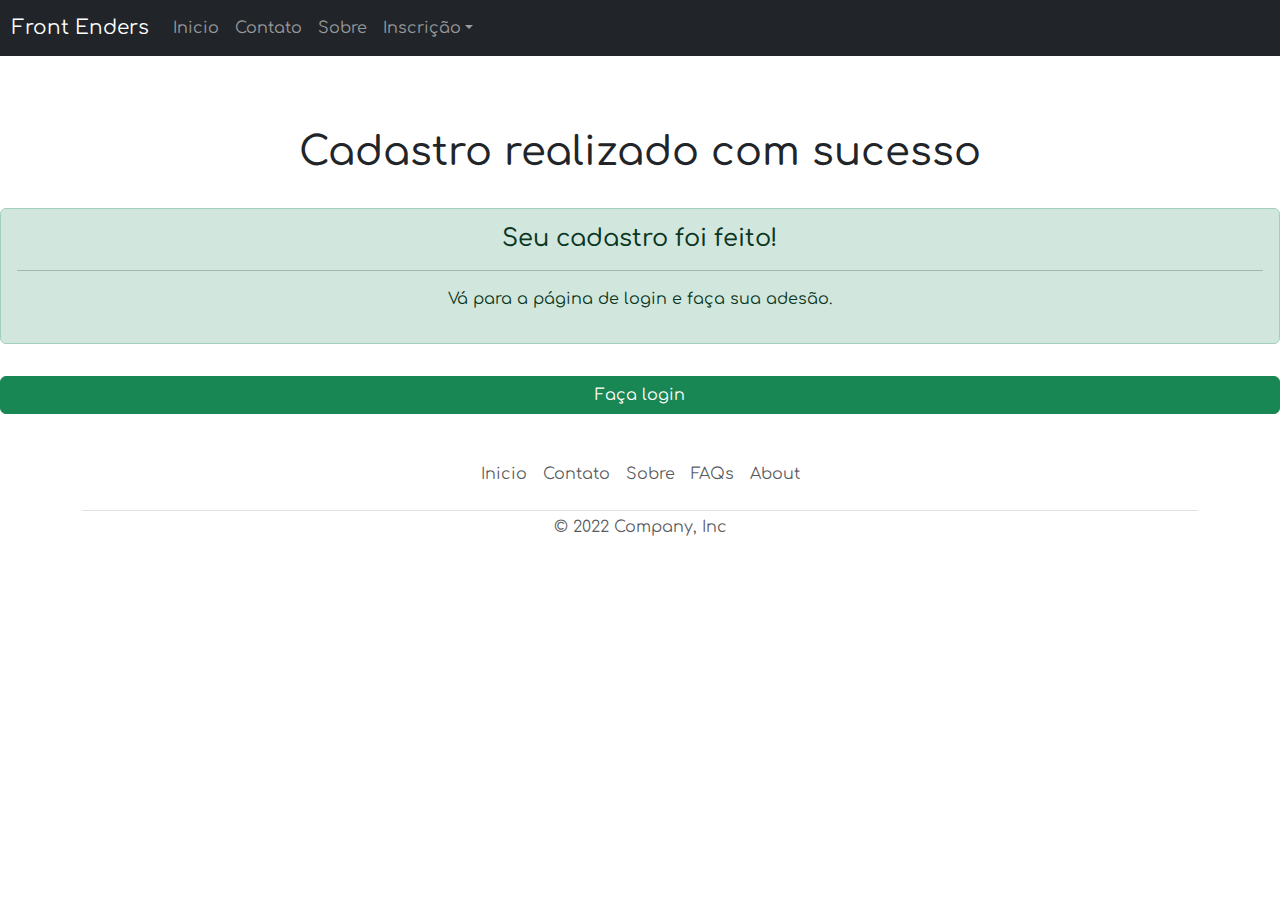
==== cadastro-realizado.html @ 36d0818d "add paginas cadastro" ====
<!DOCTYPE html>
<html lang="pt-br">

<head>
    <title>Front Enders Cadastro</title>
    <meta charset="utf-8">
    <meta name="viewport" content="width=device-width, initial-scale=1">

    <link href="https://cdn.jsdelivr.net/npm/bootstrap@5.2.1/dist/css/bootstrap.min.css" rel="stylesheet">
    <script src="https://cdn.jsdelivr.net/npm/bootstrap@5.2.1/dist/js/bootstrap.bundle.min.js"></script>
    <link rel="stylesheet" href="css/cadastro.css">
    <link href="https://fonts.googleapis.com/css2?family=Comfortaa:wght@300&family=Roboto:ital,wght@1,100&display=swap"
        rel="stylesheet">


</head>

<body>

    <nav class="navbar navbar-expand-sm bg-dark navbar-dark">
        <div class="container-fluid">
            <a class="navbar-brand" href="#">Front Enders</a>
            <button class="navbar-toggler" type="button" data-bs-toggle="collapse" data-bs-target="#collapsibleNavbar">
                <span class="navbar-toggler-icon"></span>
            </button>
            <div class="collapse navbar-collapse" id="collapsibleNavbar">
                <ul class="navbar-nav">
                    <li class="nav-item">
                        <a class="nav-link" href="./index.html">Inicio</a>
                    </li>
                    <li class="nav-item">
                        <a class="nav-link" href="#">Contato</a>
                    </li>
                    <li class="nav-item">
                        <a class="nav-link" href="./Sobre.html">Sobre</a>
                    </li>
                    <li class="nav-item dropdown">
                        <a class="nav-link dropdown-toggle" href="#" role="button"
                            data-bs-toggle="dropdown">Inscrição</a>
                        <ul class="dropdown-menu">
                            <li><a class="dropdown-item" href="#">Solicitar</a></li>
                            <li><a class="dropdown-item" href="#">Cadastrar</a></li>
                            <li><a class="dropdown-item" href="#">A third link</a></li>
                        </ul>
                    </li>
                </ul>
            </div>
        </div>
    </nav>


    <div class="py-4 text-center">
        <h1 class="text-center mt-5">Cadastro realizado com sucesso</h1>
    </div>
    <form class="form">

        <!-- Enviado com sucesso -->
        <div class="alert alert-success text-center" role="alert">
            <h4 class="alert-heading text-center">Seu cadastro foi feito!</h4>
            <hr>
            <p>Vá para a página de login e faça sua adesão.
            </p>
        </div>
        <!-- Botão  -->
        <a type="submit" href="./login.html" class="btn btn-success mt-3 col-12 text-center">Faça login</a>
        </div>
    </form>
    </div>
    </div>

    <div class="container">
        <footer class="py-3 my-4">
            <ul class="nav justify-content-center border-bottom pb-3 mb-1">
                <li class="nav-item"><a href="#" class="nav-link px-2 text-muted">Inicio</a></li>
                <li class="nav-item"><a href="#" class="nav-link px-2 text-muted">Contato</a></li>
                <li class="nav-item"><a href="#" class="nav-link px-2 text-muted">Sobre</a></li>
                <li class="nav-item"><a href="#" class="nav-link px-2 text-muted">FAQs</a></li>
                <li class="nav-item"><a href="#" class="nav-link px-2 text-muted">About</a></li>
            </ul>
            <p class="text-center text-muted">&copy; 2022 Company, Inc</p>
        </footer>
    </div>
    </div>
    <script src="https://code.jquery.com/jquery-3.6.0.min.js"
        integrity="sha256-/xUj+3OJU5yExlq6GSYGSHk7tPXikynS7ogEvDej/m4=" crossorigin="anonymous"></script>
    <script src="js/cadastro.js"></script>
</body>

</html>
---- css/cadastro.css ----
body {
    overflow: hidden;
    font-family: 'Comfortaa', cursive;
}

label {
    font-size: medium;
}

a{
    color: white;
}
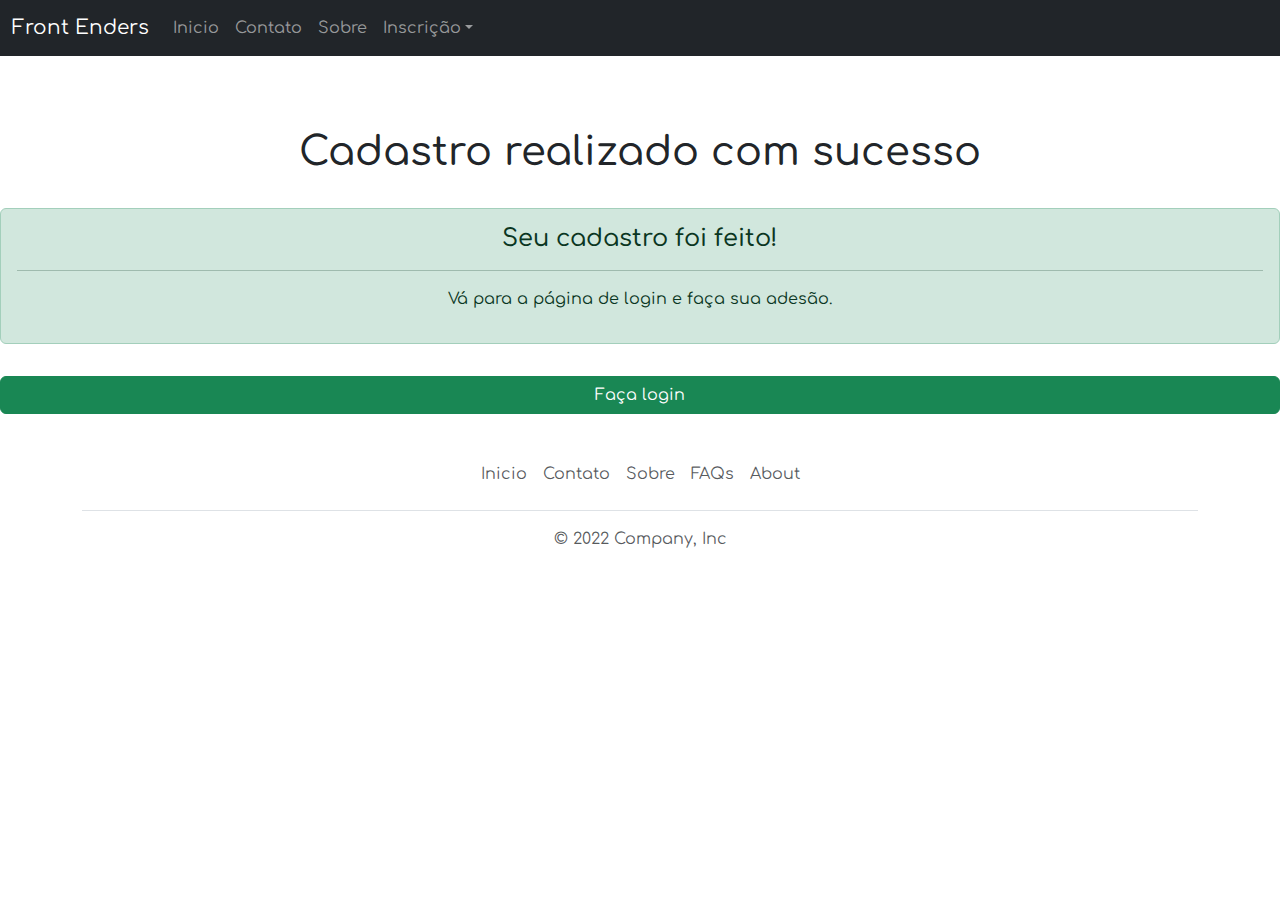
==== commit d8b5af6c: "commit final" ====
--- a/cadastro-realizado.html
+++ b/cadastro-realizado.html
@@ -19,7 +19,7 @@
 
     <nav class="navbar navbar-expand-sm bg-dark navbar-dark">
         <div class="container-fluid">
-            <a class="navbar-brand" href="#">Front Enders</a>
+            <a class="navbar-brand" href="./index.html">Front Enders</a>
             <button class="navbar-toggler" type="button" data-bs-toggle="collapse" data-bs-target="#collapsibleNavbar">
                 <span class="navbar-toggler-icon"></span>
             </button>
@@ -29,7 +29,7 @@
                         <a class="nav-link" href="./index.html">Inicio</a>
                     </li>
                     <li class="nav-item">
-                        <a class="nav-link" href="#">Contato</a>
+                        <a class="nav-link" href="./contato.html">Contato</a>
                     </li>
                     <li class="nav-item">
                         <a class="nav-link" href="./Sobre.html">Sobre</a>
@@ -38,9 +38,9 @@
                         <a class="nav-link dropdown-toggle" href="#" role="button"
                             data-bs-toggle="dropdown">Inscrição</a>
                         <ul class="dropdown-menu">
-                            <li><a class="dropdown-item" href="#">Solicitar</a></li>
-                            <li><a class="dropdown-item" href="#">Cadastrar</a></li>
-                            <li><a class="dropdown-item" href="#">A third link</a></li>
+                            <li><a class="dropdown-item" href="./login.html">Solicitar</a></li>
+                            <li><a class="dropdown-item" href="./cadastro.html">Cadastrar</a></li>
+                            
                         </ul>
                     </li>
                 </ul>
@@ -70,14 +70,14 @@
 
     <div class="container">
         <footer class="py-3 my-4">
-            <ul class="nav justify-content-center border-bottom pb-3 mb-1">
-                <li class="nav-item"><a href="#" class="nav-link px-2 text-muted">Inicio</a></li>
-                <li class="nav-item"><a href="#" class="nav-link px-2 text-muted">Contato</a></li>
-                <li class="nav-item"><a href="#" class="nav-link px-2 text-muted">Sobre</a></li>
-                <li class="nav-item"><a href="#" class="nav-link px-2 text-muted">FAQs</a></li>
-                <li class="nav-item"><a href="#" class="nav-link px-2 text-muted">About</a></li>
-            </ul>
-            <p class="text-center text-muted">&copy; 2022 Company, Inc</p>
+          <ul class="nav justify-content-center border-bottom pb-3 mb-3">
+            <li class="nav-item"><a href="./index.html" class="nav-link px-2 text-muted">Inicio</a></li>
+            <li class="nav-item"><a href="./contato.html" class="nav-link px-2 text-muted">Contato</a></li>
+            <li class="nav-item"><a href="./Sobre.html" class="nav-link px-2 text-muted">Sobre</a></li>
+            <li class="nav-item"><a href="#" class="nav-link px-2 text-muted">FAQs</a></li>
+            <li class="nav-item"><a href="#" class="nav-link px-2 text-muted">About</a></li>
+          </ul>
+          <p class="text-center text-muted">&copy; 2022 Company, Inc</p>
         </footer>
     </div>
     </div>
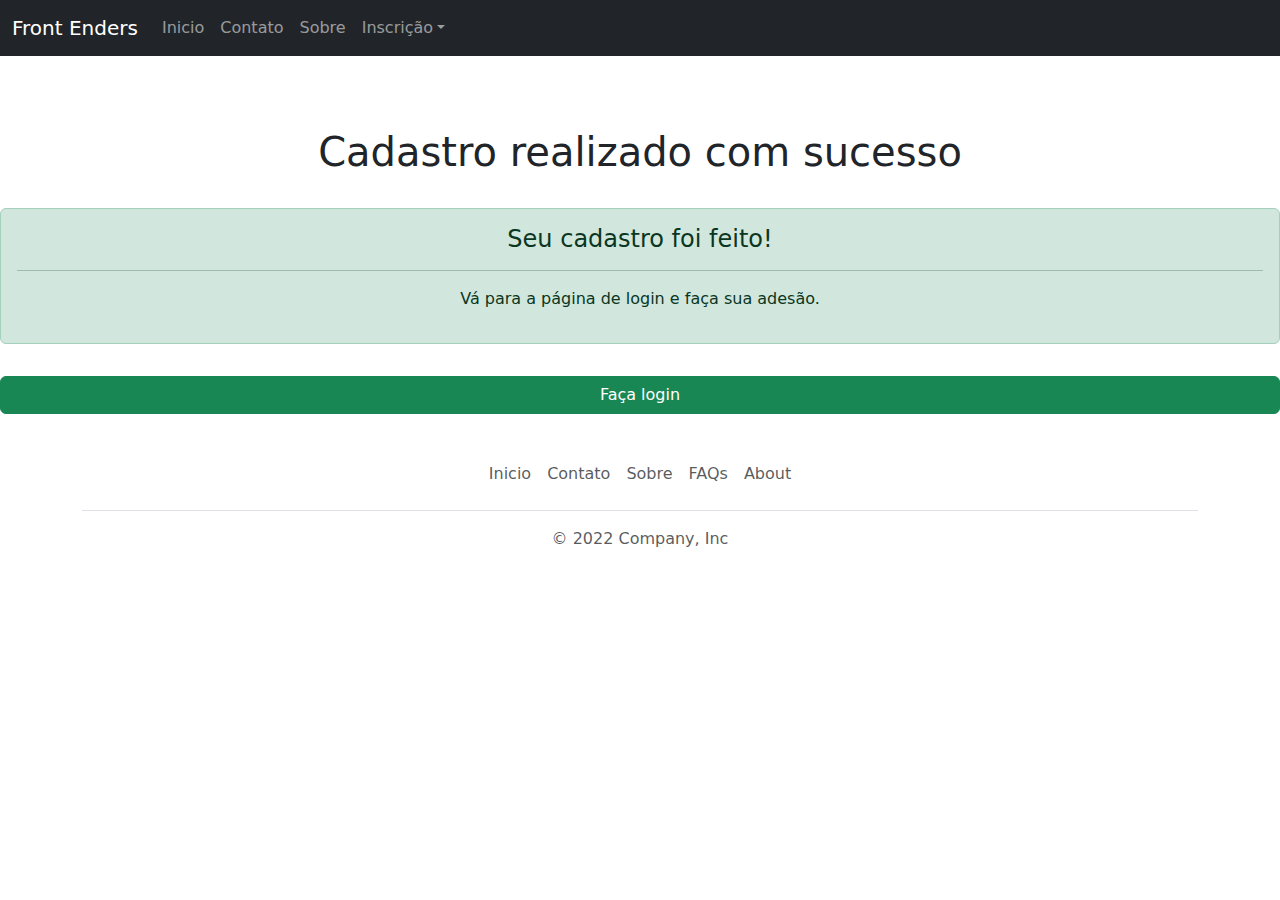
==== commit 61a1a5d3: "padronizaçao fonte" ====
--- a/cadastro-realizado.html
+++ b/cadastro-realizado.html
@@ -9,8 +9,6 @@
     <link href="https://cdn.jsdelivr.net/npm/bootstrap@5.2.1/dist/css/bootstrap.min.css" rel="stylesheet">
     <script src="https://cdn.jsdelivr.net/npm/bootstrap@5.2.1/dist/js/bootstrap.bundle.min.js"></script>
     <link rel="stylesheet" href="css/cadastro.css">
-    <link href="https://fonts.googleapis.com/css2?family=Comfortaa:wght@300&family=Roboto:ital,wght@1,100&display=swap"
-        rel="stylesheet">
 
 
 </head>
--- a/css/cadastro.css
+++ b/css/cadastro.css
@@ -1,6 +1,5 @@
 body {
     overflow: hidden;
-    font-family: 'Comfortaa', cursive;
 }
 
 label {
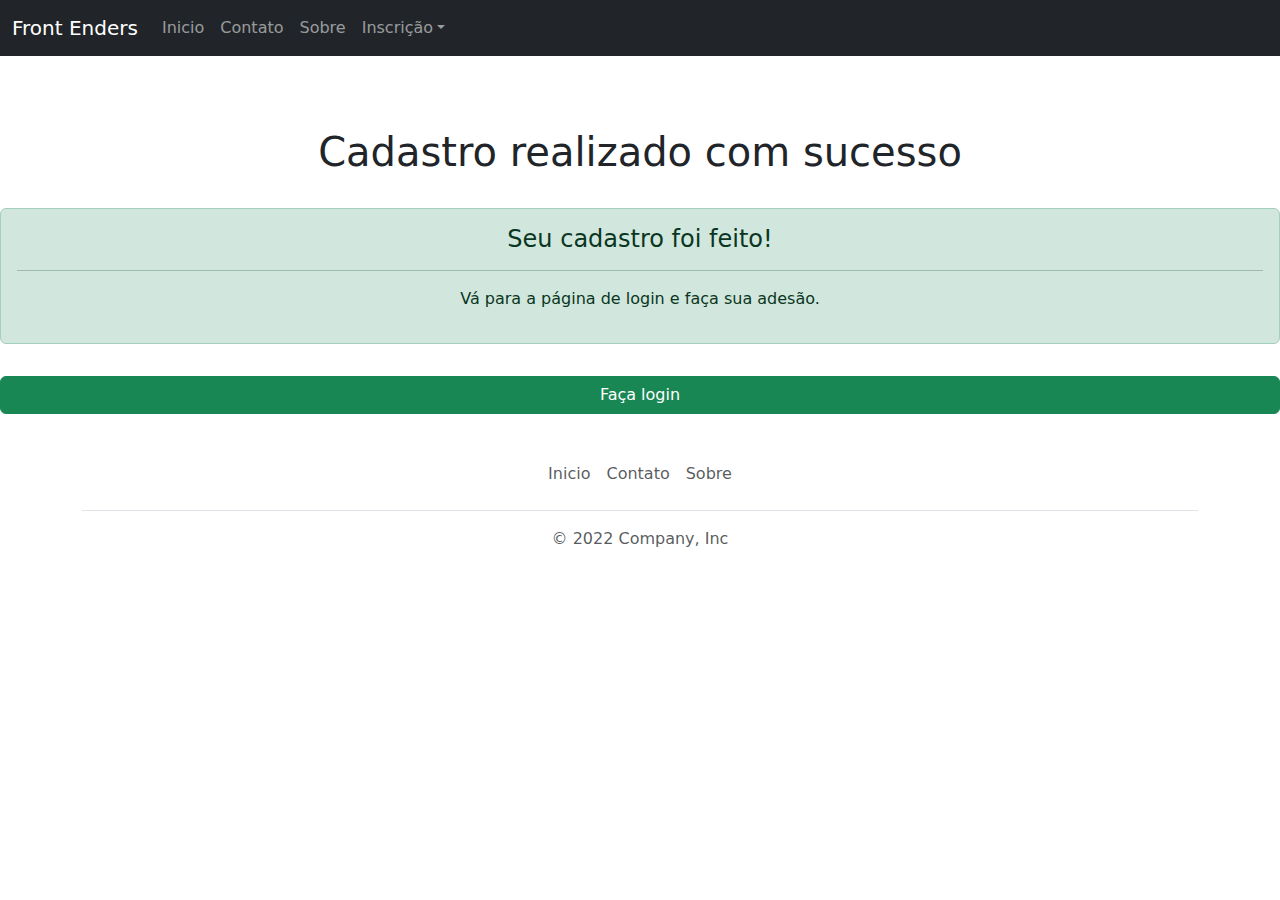
==== commit 903be86a: "Update cadastro-realizado.html" ====
--- a/cadastro-realizado.html
+++ b/cadastro-realizado.html
@@ -72,8 +72,6 @@
             <li class="nav-item"><a href="./index.html" class="nav-link px-2 text-muted">Inicio</a></li>
             <li class="nav-item"><a href="./contato.html" class="nav-link px-2 text-muted">Contato</a></li>
             <li class="nav-item"><a href="./Sobre.html" class="nav-link px-2 text-muted">Sobre</a></li>
-            <li class="nav-item"><a href="#" class="nav-link px-2 text-muted">FAQs</a></li>
-            <li class="nav-item"><a href="#" class="nav-link px-2 text-muted">About</a></li>
           </ul>
           <p class="text-center text-muted">&copy; 2022 Company, Inc</p>
         </footer>
@@ -84,4 +82,4 @@
     <script src="js/cadastro.js"></script>
 </body>
 
-</html>+</html>
--- a/css/cadastro.css
+++ b/css/cadastro.css
@@ -1,11 +1,7 @@
-body {
-    overflow: hidden;
-}
-
 label {
     font-size: medium;
 }
 
 a{
     color: white;
-}+}
